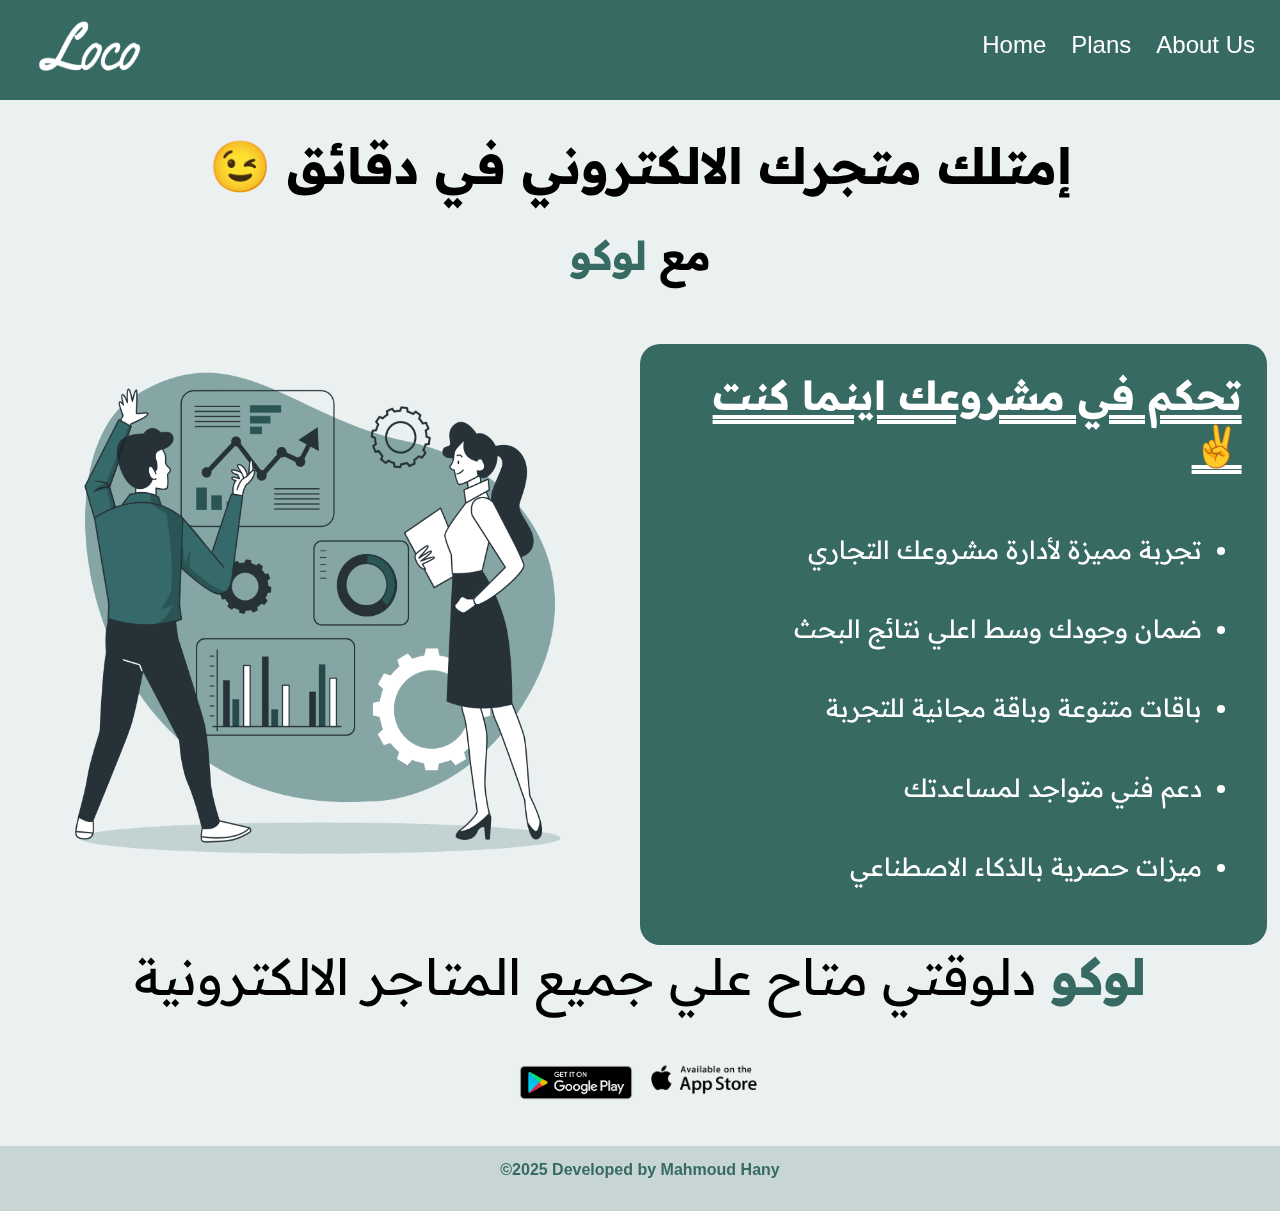
==== index.html @ 1de30841 "Finished Plans Page" ====
<!DOCTYPE html>
<html lang="en">
<head>
    <meta charset="UTF-8">
    <meta name="viewport" content="width=device-width, initial-scale=1.0">
    <link rel="stylesheet" href="./style/style.css">
    <title>Loco</title>
</head>
<body>
    <header class="header">
        <img src="./img/Loco.png" alt="Logo" id="logo">
        <nav>
            <ul id="navbar">
                <li><a href="./pages/about.html">About Us</a></li>
                <li><a href="./pages/plans.html">Plans</a></li>
                <li><a href="#">Home</a></li>
            </ul>
        </nav>
    </header>
    <h1 class="first_heading">إمتلك متجرك الالكتروني في دقائق 😉</h1>
    <h2 class="second_heading">مع <span>لوكو</span></h2>
    <div class="service_container">
        <img src="./img/service.png" alt="Services" id="service">
        <div class="service_container_card">
            <p>
                <u>تحكم في مشروعك اينما كنت ✌️</u>
            </p>
            <ul>
                <li>تجربة مميزة لأدارة مشروعك التجاري</li>
                <li>ضمان وجودك وسط اعلي نتائج البحث</li>
                <li>باقات متنوعة وباقة مجانية للتجربة</li>
                <li>دعم فني متواجد لمساعدتك</li>
                <li>ميزات حصرية بالذكاء الاصطناعي </li>
            </ul>
        </div>
    </div>
    <p class="download_text">
        <span>لوكو</span>
        دلوقتي متاح علي جميع المتاجر الالكترونية
    </p>
    <div class="download_stores">
        <img src="../img/play.png" alt="play_store">
        <img src="../img/appstore.png" alt="app_store">
    </div> 
<footer>&copy;<p>2025 Developed by Mahmoud Hany</p></footer>
</body>
</html>
---- style/style.css ----
@import url('https://fonts.googleapis.com/css2?family=Readex+Pro:wght@160..700&display=swap');

body{
    background-color: rgba(54, 106, 106, 0.1);
    padding: 0;
    margin: 0;
}
.header{
    background-color: #366a63;
    display: flex;
    justify-content: space-between;
    height: 100px;
    width: 100%;
    padding: 0;
    margin: 0;
}
#logo{
    width: 8%; 
    height: 70%;
    padding-left: 3%;
    padding-top: 15px;
}
#navbar li{
    list-style: none;
    display: inline;
    padding-right: 25px;
    padding-top: 15px;
    float: right;
}
#navbar li a {
    text-decoration: none;
    color: white;
    font-size: 24px;
    font-family:'Lucida Sans', 'Lucida Sans Regular', 'Lucida Grande', 'Lucida Sans Unicode', Geneva, Verdana, sans-serif;
}
footer{
    text-align: center;
    font-family: 'Lucida Sans', 'Lucida Sans Regular', 'Lucida Grande', 'Lucida Sans Unicode', Geneva, Verdana, sans-serif;
    color: #366a63;
    font-weight: bold;
    background-color: rgba(54, 106, 106, 0.2);
    height: 50px;
    padding-top: 15px;
}
footer p{
    display: inline;
    text-align: center;
    margin: 0;
}
.first_heading{
    text-align: center;
    direction: rtl;
    font-size: 50px;
    font-family: "Readex Pro";
}
.second_heading{
    text-align: center;
    direction: rtl;
    font-size: 40px;
    font-family: "Readex Pro";
    padding: 0;
    margin: 0;
}
.second_heading span{
    color: #366a63;
}
#service{
    width: 50%;
}
.service_container{
    display: flex;
    justify-content: space-between;
}
.service_container_card{
    background-color: #366a63;
    width: 80%;
    border-radius: 20px;
    height: 550px;
    display: inline;
    padding: 2%;
    margin-top: 5%;
    margin-right: 1%;
}
.service_container_card p{
    direction: rtl;
    font-family:"Readex Pro";
    font-size: 40px;
    font-weight: bold;
    color: white;
    margin: 0;
}
.service_container_card p u{
    text-decoration-line: underline;
    text-decoration-style: double;
    text-underline-offset: 5px;
}
.service_container_card ul{
    direction: rtl;
    display: block;
}
.service_container_card ul li{
    direction: rtl;
    font-family:"Readex Pro";
    display: blrelativeock;
    padding-top: 9%;
    color: white;
    float: right;
    font-size: 25px;
}
.download_stores{
    mix-blend-mode: color-burn;
    margin-bottom: 3%;
    display: flex;
    justify-content: center;
}
.download_stores img{
    width: 10%;
    height: 20%;
}
.download_text{
    text-align: center;
    direction: rtl;
    font-size: 50px;
    font-family: "Readex Pro";
    margin-top: 0;
}
.download_text span{
    color: #366a63;
    font-weight: bold;
}
.contact_section{
    margin-right: 200px;
    margin-left: 200px;
    border-radius: 10px;
    height: 250px;
    margin-bottom: 50px;
    display: grid;
    place-items: center;
}
.bridge_to_contact{
    text-align: center;
    direction: rtl;
    font-size: 60px;
    font-family: "Readex Pro";
    margin-top: 0;
    padding-top: 1%;
    color: #366a63;
    height: 30px;
}
.contact_section button{
    background-color: #366a63;
    color: white;
    border: none;
    border-radius: 10px;
    text-decoration: none;
    font-size: 20px;
    cursor: pointer;
    height: 60px;
    width: 200px;
    font-family: "Readex Pro";
    margin-bottom: 20px;
    font-weight: bold;
    opacity: 1;
    transition: 0.3s;
}
.contact_section button:hover {opacity: 0.6}
.plans_heading{
    text-align: center;
    direction: rtl;
    font-size: 60px;
    font-family: "Readex Pro";
    color: #366a63;
}
.plans_text{
    text-align: center;
    direction: rtl;
    font-size: 20px;
    font-family: "Readex Pro";
    font-weight: 400;
    margin-bottom: 4%;
}
.plans_features{
    background-color: rgba(54, 106, 106, 0.2);
    margin-right: 300px;
    margin-left: 300px;
    border-radius: 10px;
    height: 250px;
    margin-bottom: 50px;
    display: flex;
    justify-content: space-between
}
.first_column{
    padding-left: 70px;
    padding-top: 30px ;
    text-align: center;
    direction: rtl;
    font-size: 25px;
    font-family: "Readex Pro";
    font-weight: bold;
}
.second_column{
    padding-right: 70px;
    padding-top: 30px ;
    text-align: center;
    direction: rtl;
    font-size: 25px;
    font-family: "Readex Pro";
    font-weight: bold;
}
.plans_features p{
    padding-bottom: 30px;
}
.plans_features img{
    margin-right:10px;
}
.plans_custom_text{
    text-align: center;
    direction: rtl;
    font-size: 70px;
    font-family: "Readex Pro";
    font-weight: 400;
    margin-bottom: 4%;
    color: #366a63;
}
.packs{
    display: flex;
    align-items: center;
    justify-content: space-between;
    margin-bottom: 6%;
    align-items: flex-start;
    gap: 20px; 
}
.first_pack{
    margin-left: 6%;
    width: 300px;
    border: 5px solid #366a63;
}
.second_pack{
    width: 300px;
    border: 5px solid #366a63;
}
.third_pack{
    width: 300px;
    border: 5px solid #366a63;
}
.fourth_pack{
    width: 300px;
    margin-right: 6%;
    border: 5px solid #366a63;
}
.packs tr td{
    font-size: 30px;
    text-align: center;
    font-family: 'Lucida Sans', 'Lucida Sans Regular', 'Lucida Grande', 'Lucida Sans Unicode', Geneva, Verdana, sans-serif;
    color: #366a63;
    font-weight: 300;
    padding-bottom: 30px;
}
.packs tr th{
    font-size: 40px;
    text-align: center;
    font-family: 'Lucida Sans', 'Lucida Sans Regular', 'Lucida Grande', 'Lucida Sans Unicode', Geneva, Verdana, sans-serif;
    color: white;
    background-color: #366a63;
    font-weight: bold;
}
.about_heading{
    font-size: 70px;
    text-align: center;
    font-family: 'Lucida Sans', 'Lucida Sans Regular', 'Lucida Grande', 'Lucida Sans Unicode', Geneva, Verdana, sans-serif;
    color: #366a63;
}
.team{
    width: 50%;
}
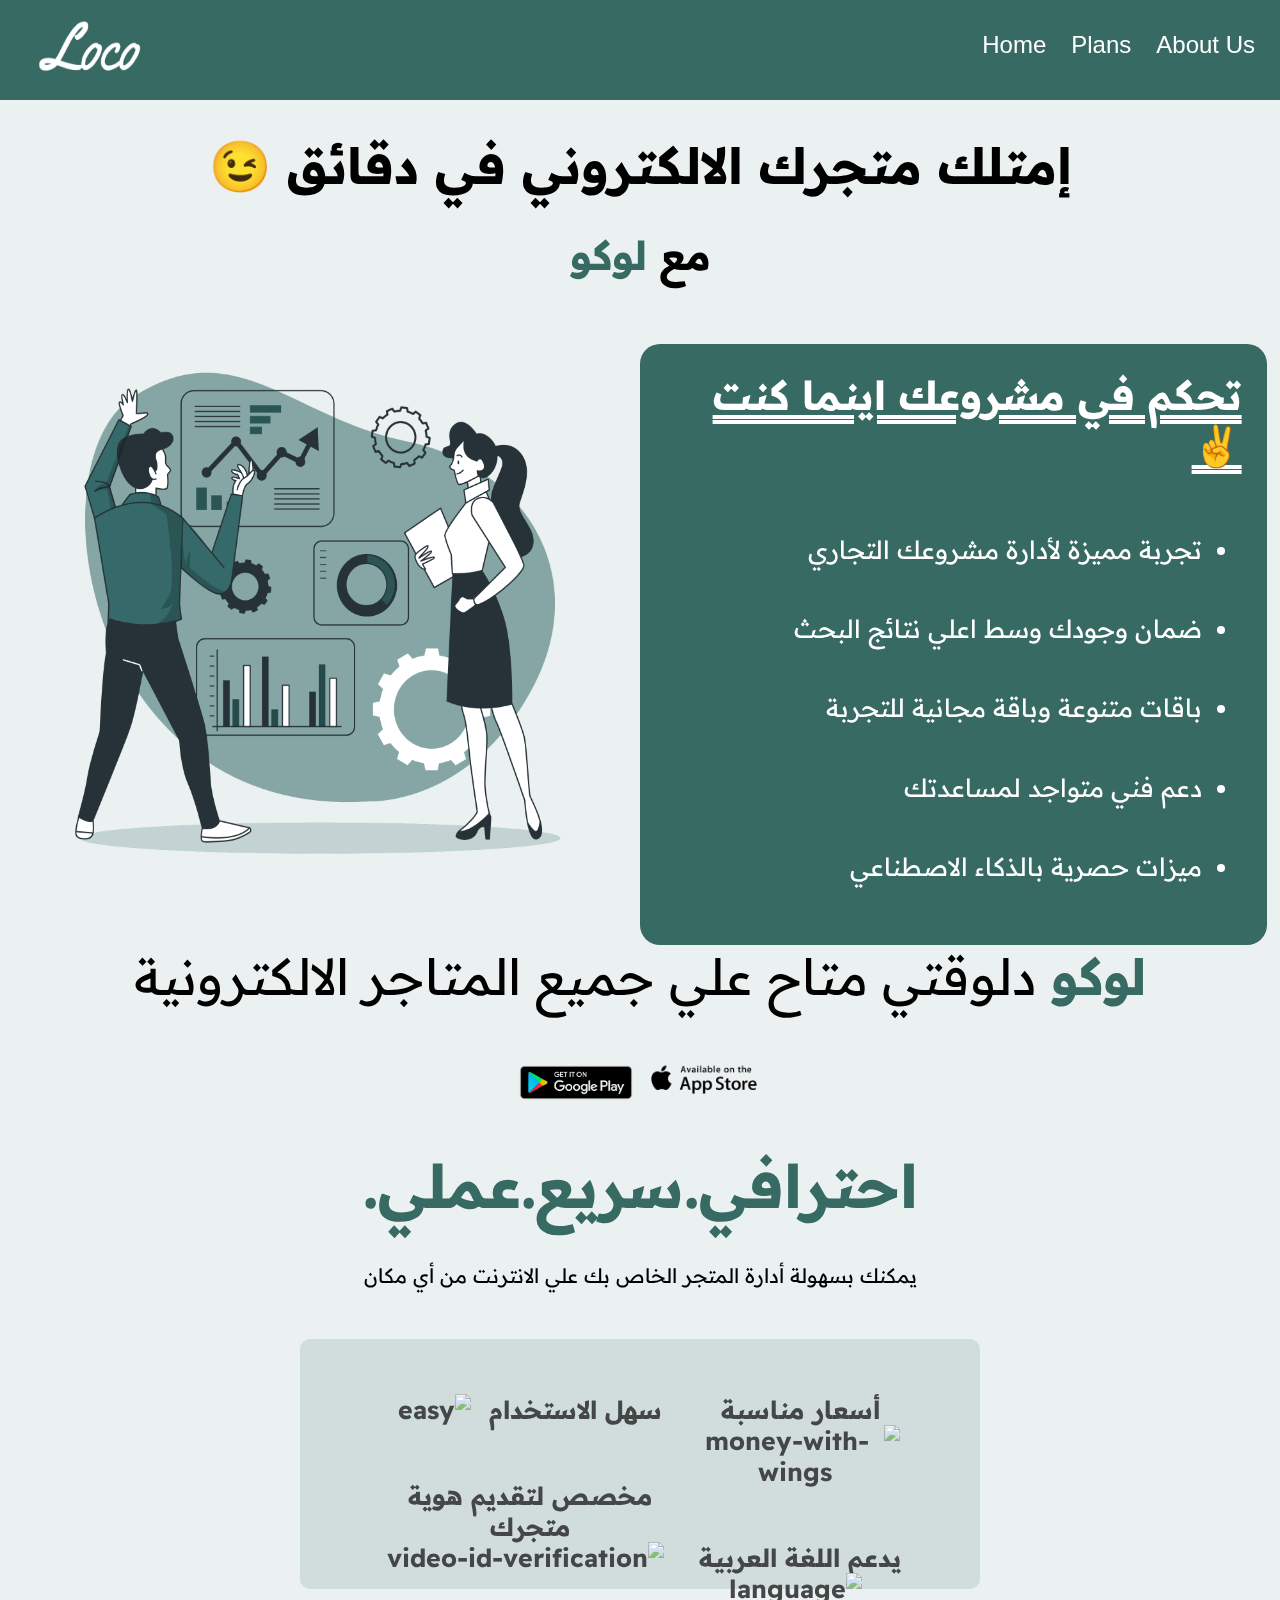
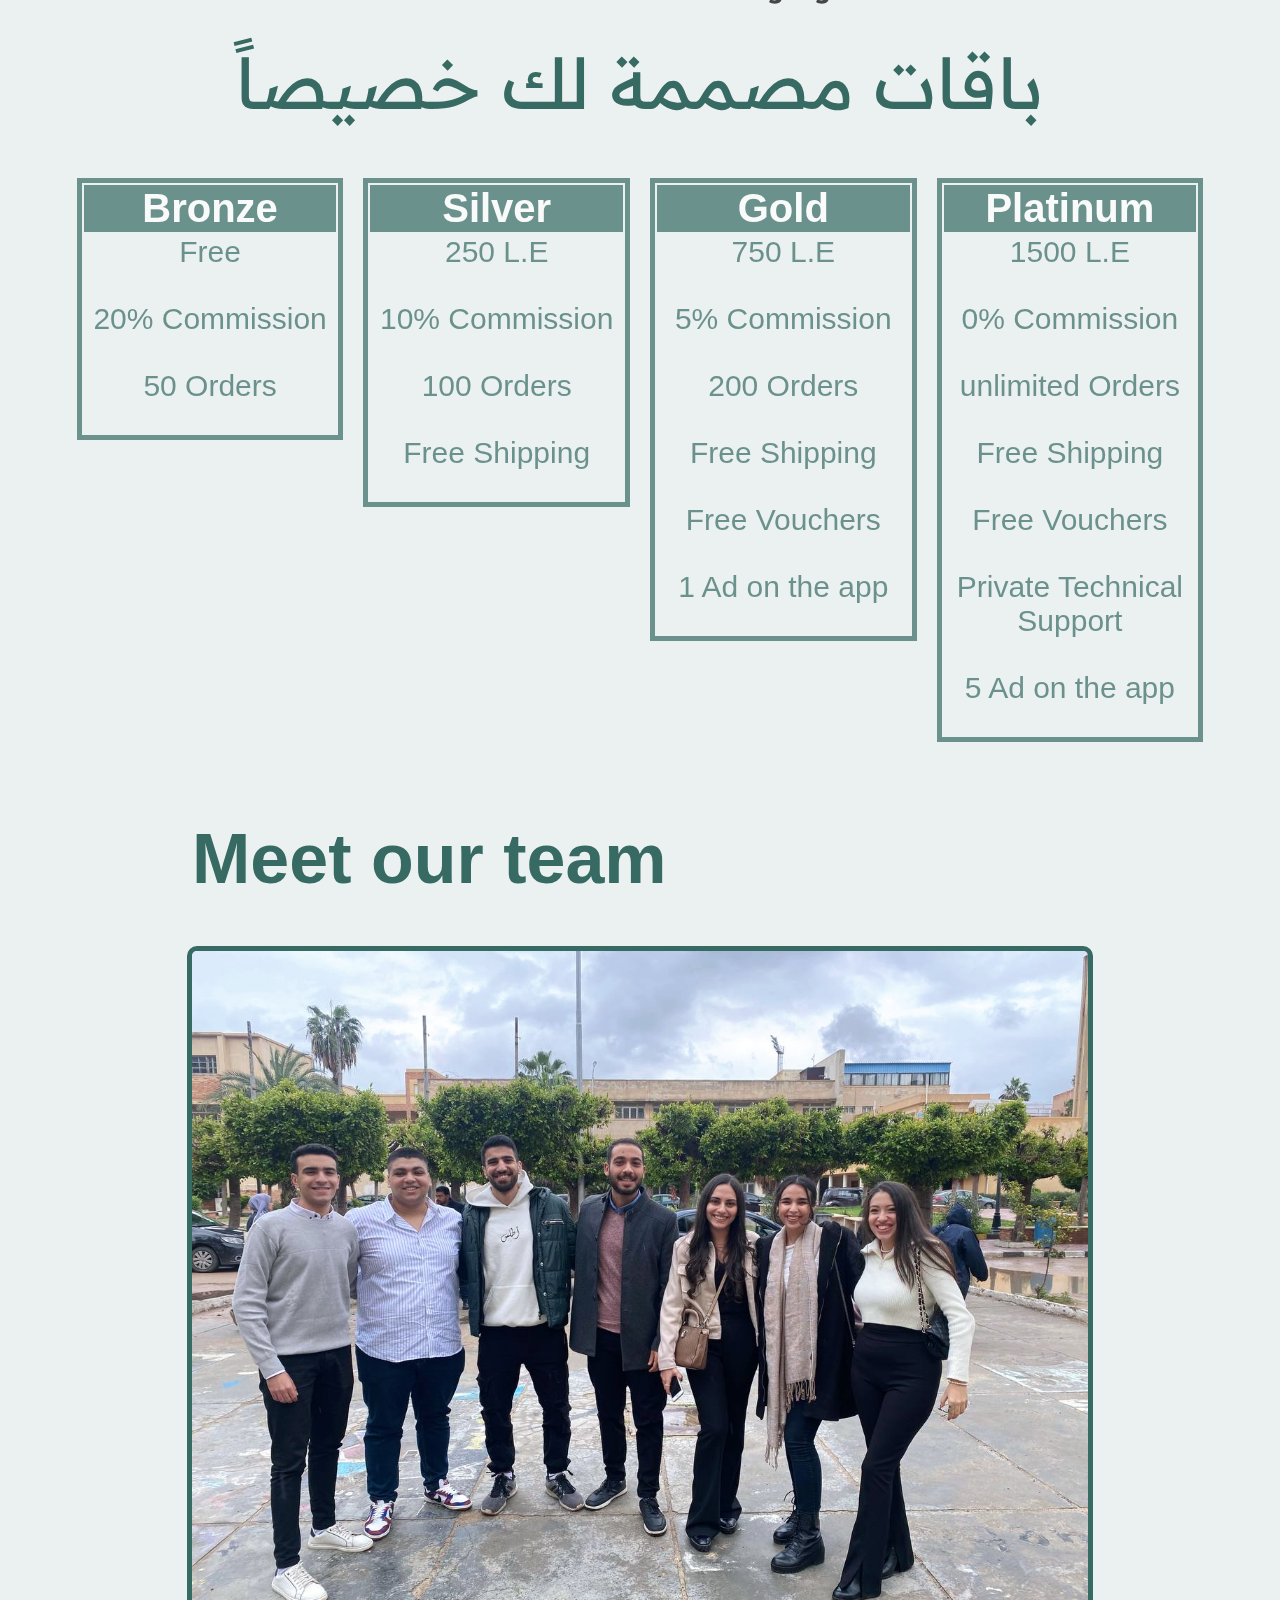
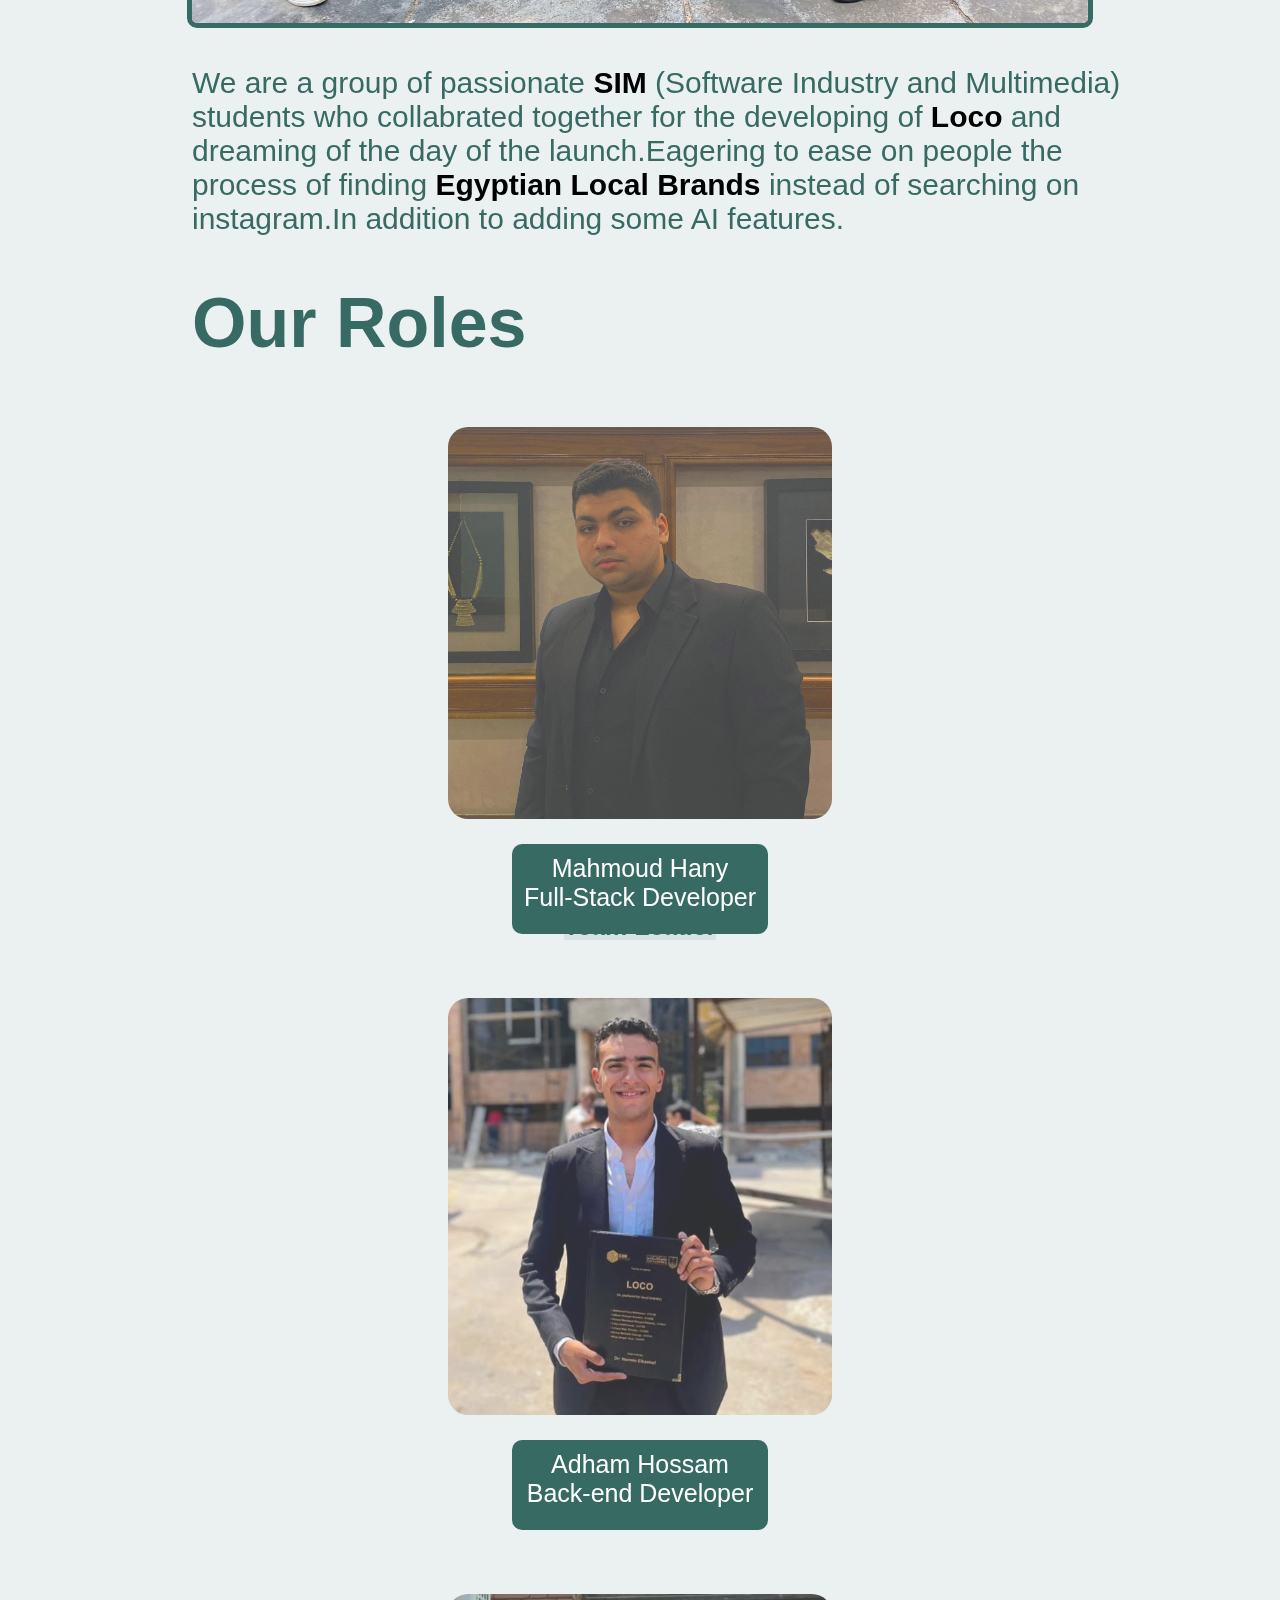
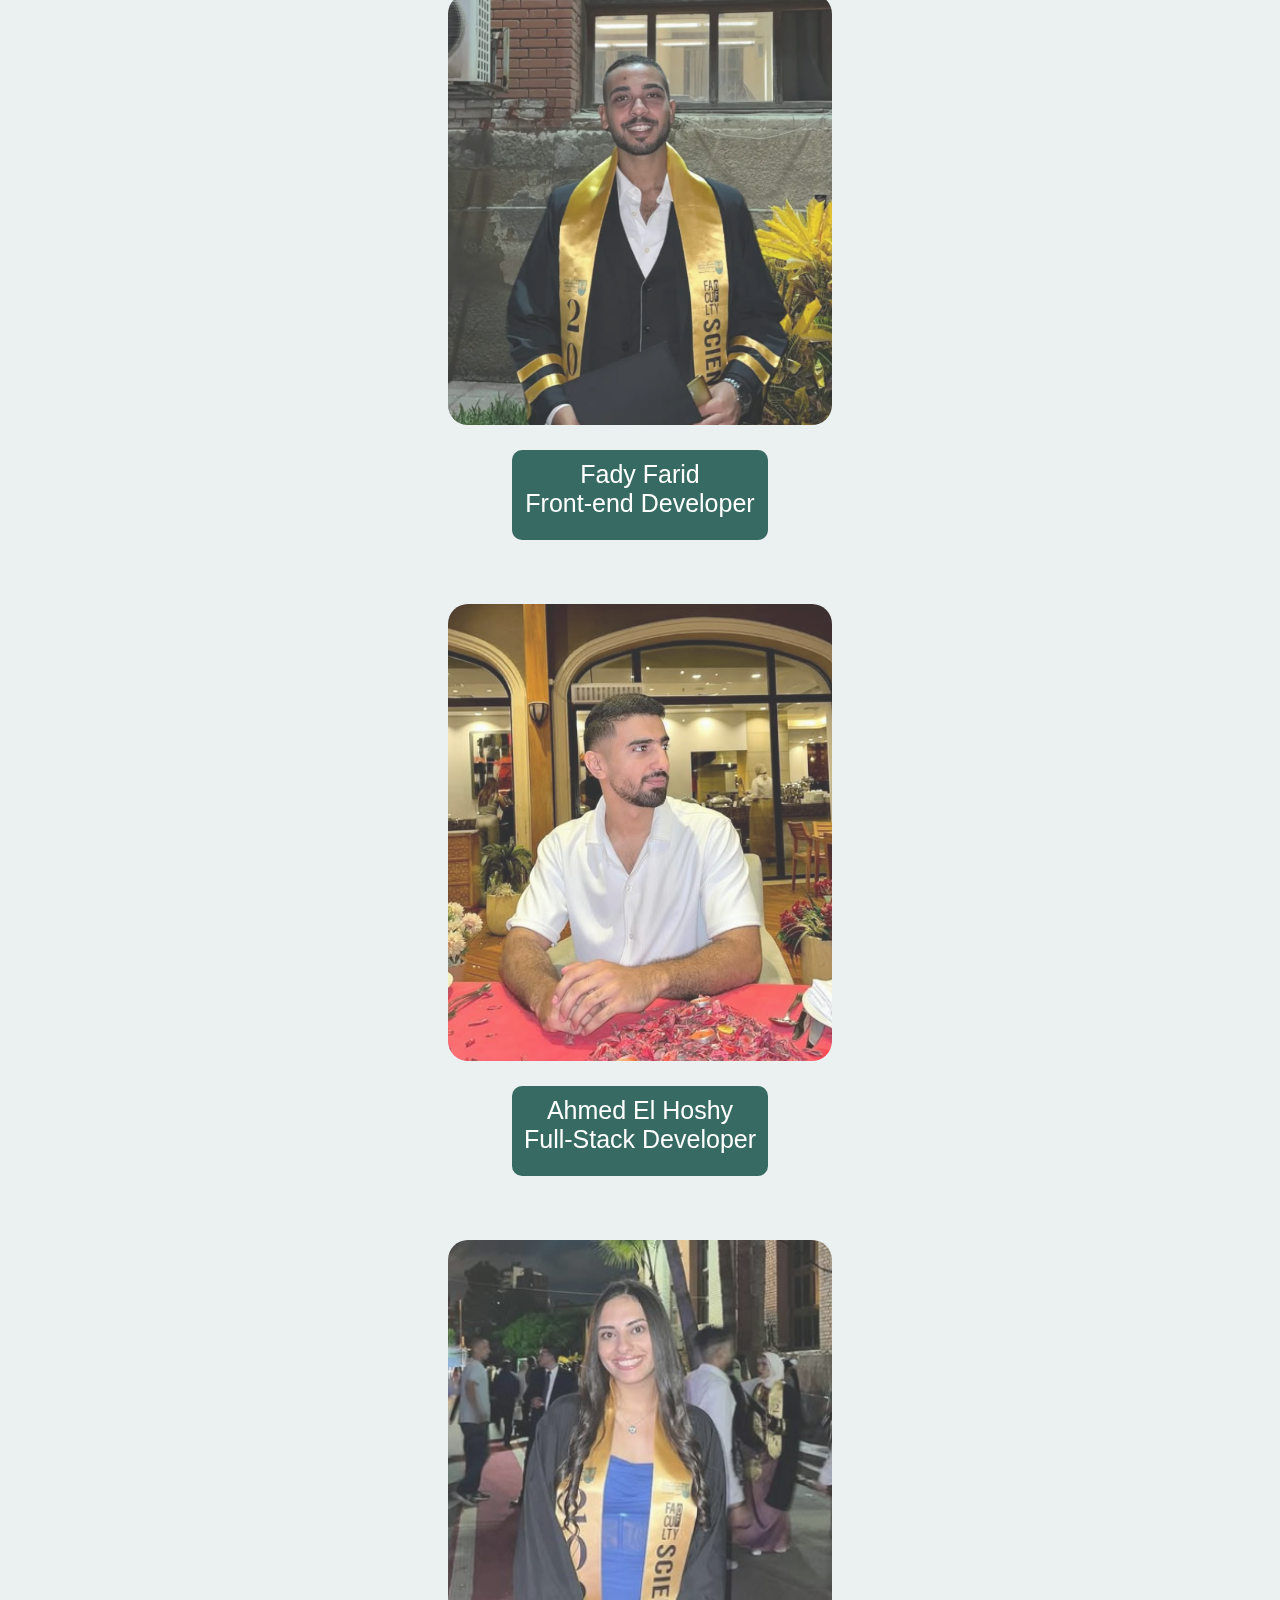
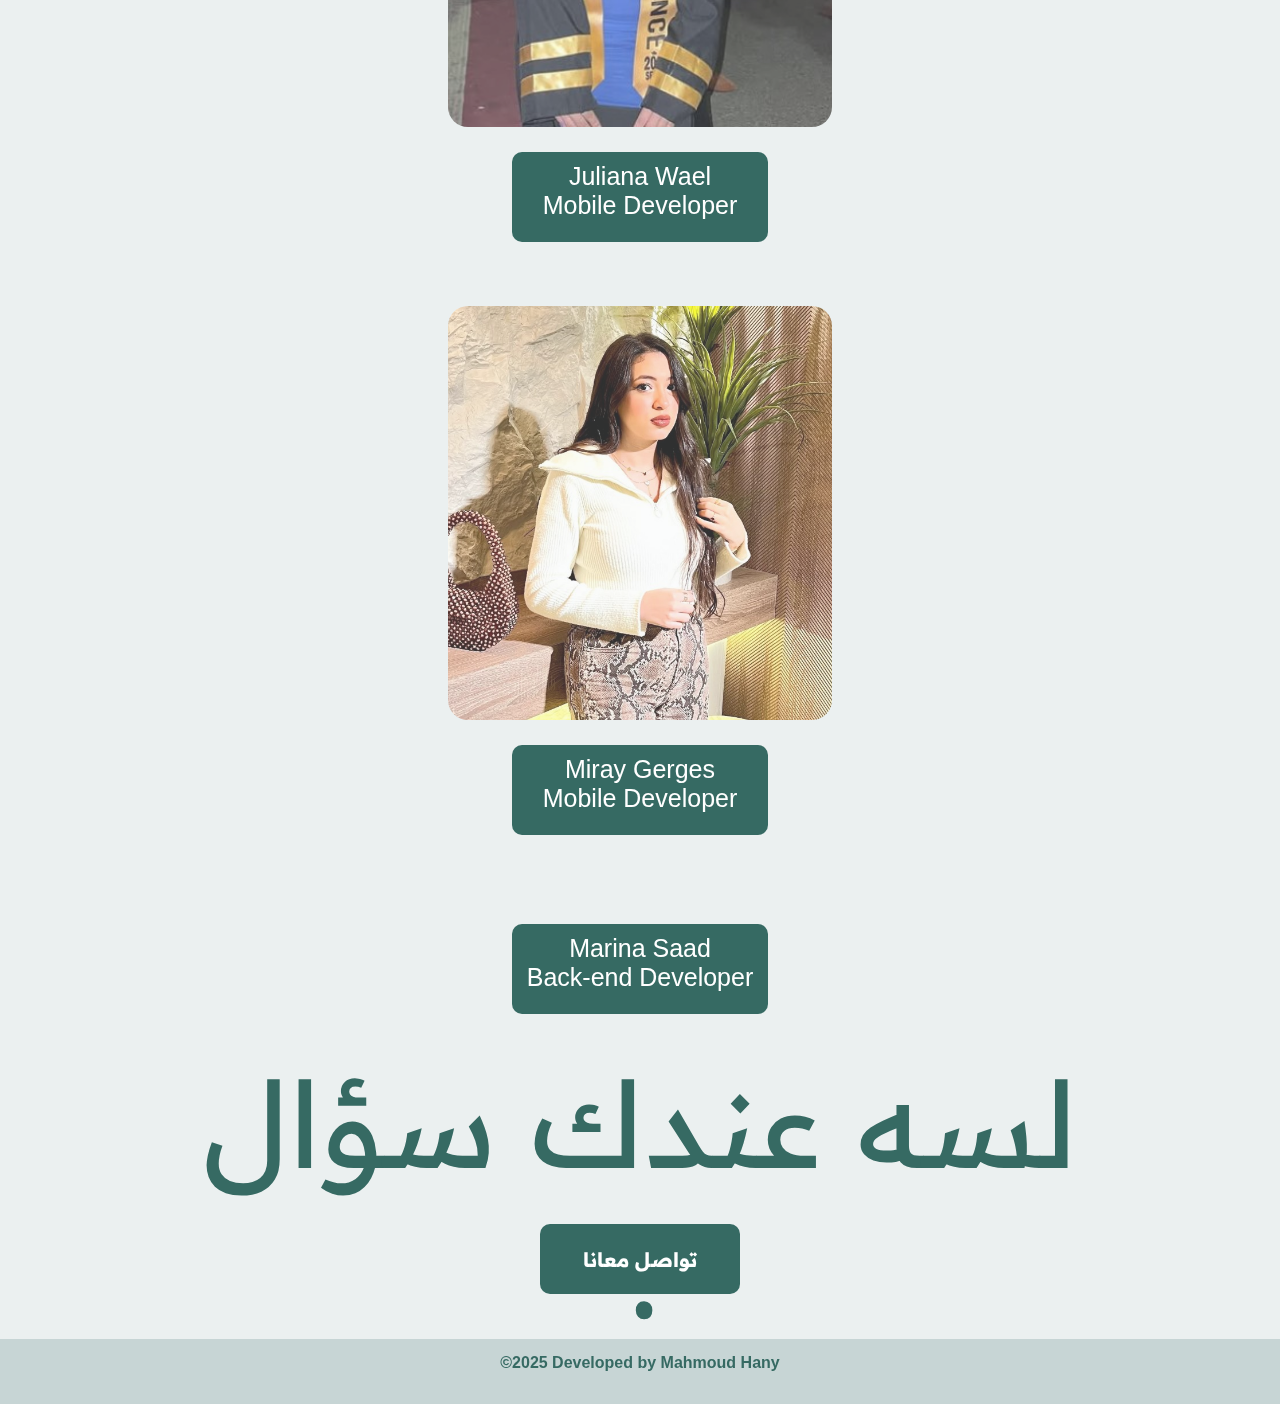
==== commit 615981bd: "Merged the site sections" ====
--- a/index.html
+++ b/index.html
@@ -11,8 +11,8 @@
         <img src="./img/Loco.png" alt="Logo" id="logo">
         <nav>
             <ul id="navbar">
-                <li><a href="./pages/about.html">About Us</a></li>
-                <li><a href="./pages/plans.html">Plans</a></li>
+                <li><a href="#about">About Us</a></li>
+                <li><a href="#plans">Plans</a></li>
                 <li><a href="#">Home</a></li>
             </ul>
         </nav>
@@ -20,7 +20,7 @@
     <h1 class="first_heading">إمتلك متجرك الالكتروني في دقائق 😉</h1>
     <h2 class="second_heading">مع <span>لوكو</span></h2>
     <div class="service_container">
-        <img src="./img/service.png" alt="Services" id="service">
+        <img src="./img/service.png" alt="Services" id="service" loading="lazy">
         <div class="service_container_card">
             <p>
                 <u>تحكم في مشروعك اينما كنت ✌️</u>
@@ -39,9 +39,150 @@
         دلوقتي متاح علي جميع المتاجر الالكترونية
     </p>
     <div class="download_stores">
-        <img src="../img/play.png" alt="play_store">
-        <img src="../img/appstore.png" alt="app_store">
-    </div> 
+        <img src="./img/play.png" alt="play_store">
+        <img src="./img/appstore.png" alt="app_store">
+    </div>
+    
+    
+    <section id="plans">
+        <h1 class="plans_heading">احترافي.سريع.عملي.</h1>
+    <h3 class="plans_text">يمكنك بسهولة أدارة المتجر الخاص بك علي الانترنت من أي مكان</h3>
+
+    <div class="plans_features">
+        <div class="first_column">
+        <P class="easy">
+            سهل الاستخدام
+            <img width="30" height="30" 
+            src="https://img.icons8.com/ios-filled/50/easy.png" 
+            alt="easy"/>
+        </P>
+        <P class="customised">
+            مخصص لتقديم هوية متجرك
+            <img width="30" height="30"
+            src="https://img.icons8.com/ios-filled/50/video-id-verification.png" 
+            alt="video-id-verification"/>
+        </P>
+        </div>
+        <div class="second_column">
+        <P class="prices">
+            أسعار مناسبة
+            <img width="30" height="30" 
+            src="https://img.icons8.com/ios-filled/50/money-with-wings.png" 
+            alt="money-with-wings"/>
+        </P>
+        <P class="lang">
+            يدعم اللغة العربية
+            <img width="30" height="30" 
+            src="https://img.icons8.com/ios-filled/50/language.png" 
+            alt="language"/>
+        </P>
+    </div>
+    </div>
+
+    <h1 class="plans_custom_text">باقات مصممة لك خصيصاً</h1>
+
+    <div class="packs">
+            <table class="first_pack">
+                <tr><th>Bronze</th></tr>
+                <tr><td>Free</td></tr>
+                <tr><td>20% Commission</td></tr>
+                <tr><td>50 Orders</td></tr>
+            </table>
+            <table class="second_pack">
+                <tr><th>Silver</th></tr>
+                <tr><td>250 L.E</td></tr>
+                <tr><td>10% Commission</td></tr>
+                <tr><td>100 Orders</td></tr>
+                <tr><td>Free Shipping</td></tr>
+            </table>
+            <table class="third_pack">
+                <tr><th>Gold</th></tr>
+                <tr><td>750 L.E</td></tr>
+                <tr><td>5% Commission</td></tr>
+                <tr><td>200 Orders</td></tr>
+                <tr><td>Free Shipping</td></tr>
+                <tr><td>Free Vouchers</td></tr>
+                <tr><td> 1 Ad on the app</td></tr>
+            </table>
+            <table class="fourth_pack">
+                <tr><th>Platinum</th></tr>
+                <tr><td>1500 L.E</td></tr>
+                <tr><td>0% Commission</td></tr>
+                <tr><td>unlimited Orders</td></tr>
+                <tr><td>Free Shipping</td></tr>
+                <tr><td>Free Vouchers</td></tr>
+                <tr><td>Private Technical Support</td></tr>
+                <tr><td>5 Ad on the app</td></tr>
+            </table>
+    </div>
+    </section>
+
+
+    <section id="about">
+        <div class="about">
+            <h1 class="about_heading">Meet our team</h1>
+            <img src="../img/img1.jpg" class="team" loading="lazy">
+            <p>We are a group of passionate<span> SIM</span> (Software Industry and Multimedia) 
+                students who collabrated together for the developing of <span>Loco</span>
+                and dreaming of the day of the launch.Eagering to ease on people the process of 
+                finding <span>Egyptian Local Brands </span>instead of searching on instagram.In addition to 
+                adding some AI features.
+            </p>
+        </div>
+        
+        <div class="rules">
+            <h1 class="about_heading">Our Roles</h1>
+            <div class="person">
+                <img src="../img/bonga.jpg" loading="lazy">
+                <p class="bonga">
+                    Mahmoud Hany<br>
+                    Full-Stack Developer<br>
+                    <span>Team Leader</span>
+                </p>
+                <img src="../img/dom.jpg" loading="lazy">
+                <p>
+                    Adham Hossam<br>
+                    Back-end Developer<br><br>
+                </p>
+                <img src="../img/fady.png" loading="lazy">
+                <p>
+                    Fady Farid<br>
+                    Front-end Developer<br><br>
+                </p>
+                <img src="../img/hosh.jpg" loading="lazy">
+                <p>
+                    Ahmed El Hoshy<br>
+                    Full-Stack Developer<br><br>
+                </p>
+                <img src="../img/jojo.jpg" loading="lazy">
+                <p>
+                    Juliana Wael<br>
+                    Mobile Developer<br><br>
+                </p>
+                <img src="../img/mira.jpg" loading="lazy">
+                <p>
+                    Miray Gerges<br>
+                    Mobile Developer<br><br>
+                </p>
+                <img src="../img/marina.jpg" loading="lazy">
+                <p>
+                    Marina Saad<br>
+                    Back-end Developer<br><br>
+                </p>
+            </div>
+            <div class="contact_section">
+                <p class="bridge_to_contact">
+                    لسه عندك سؤال ؟
+                </p>
+                <a href="https://www.facebook.com/profile.php?id=100025439300084" target="_blank">
+                <button>
+                    تواصل معانا
+                </button>
+                </a>
+            </div>
+        </div>
+    </section>
+
 <footer>&copy;<p>2025 Developed by Mahmoud Hany</p></footer>
 </body>
 </html>--- a/style/style.css
+++ b/style/style.css
@@ -4,6 +4,9 @@
     background-color: rgba(54, 106, 106, 0.1);
     padding: 0;
     margin: 0;
+}
+html {
+    scroll-behavior: smooth;
 }
 .header{
     background-color: #366a63;
@@ -140,10 +143,11 @@
 .bridge_to_contact{
     text-align: center;
     direction: rtl;
-    font-size: 60px;
+    font-size: 120px;
     font-family: "Readex Pro";
     margin-top: 0;
     padding-top: 1%;
+    padding-bottom: 3%;
     color: #366a63;
     height: 30px;
 }
@@ -155,7 +159,7 @@
     text-decoration: none;
     font-size: 20px;
     cursor: pointer;
-    height: 60px;
+    height: 70px;
     width: 200px;
     font-family: "Readex Pro";
     margin-bottom: 20px;
@@ -187,8 +191,11 @@
     height: 250px;
     margin-bottom: 50px;
     display: flex;
-    justify-content: space-between
-}
+    justify-content: space-between;
+    opacity: 0.7;
+    transition: 0.2s
+}
+.plans_features:hover {opacity: 1}
 .first_column{
     padding-left: 70px;
     padding-top: 30px ;
@@ -228,26 +235,39 @@
     justify-content: space-between;
     margin-bottom: 6%;
     align-items: flex-start;
-    gap: 20px; 
-}
+    gap: 20px;
+}
+
 .first_pack{
     margin-left: 6%;
     width: 300px;
     border: 5px solid #366a63;
-}
+    opacity: 0.7;
+    transition: 0.2s
+}
+.first_pack:hover {opacity: 1}
 .second_pack{
     width: 300px;
     border: 5px solid #366a63;
-}
+    opacity: 0.7;
+    transition: 0.2s
+}
+.second_pack:hover {opacity: 1}
 .third_pack{
     width: 300px;
     border: 5px solid #366a63;
-}
+    opacity: 0.7;
+    transition: 0.2s; 
+}
+.third_pack:hover {opacity: 1}
 .fourth_pack{
     width: 300px;
     margin-right: 6%;
     border: 5px solid #366a63;
-}
+    opacity: 0.7;
+    transition: 0.2s
+}
+.fourth_pack:hover {opacity: 1}
 .packs tr td{
     font-size: 30px;
     text-align: center;
@@ -266,10 +286,71 @@
 }
 .about_heading{
     font-size: 70px;
-    text-align: center;
-    font-family: 'Lucida Sans', 'Lucida Sans Regular', 'Lucida Grande', 'Lucida Sans Unicode', Geneva, Verdana, sans-serif;
-    color: #366a63;
+    text-align: start;
+    font-family: 'Lucida Sans', 'Lucida Sans Regular', 'Lucida Grande', 'Lucida Sans Unicode', Geneva, Verdana, sans-serif;
+    color: #366a63;
+    margin-left: 15%;
 }
 .team{
-    width: 50%;
+    width: 70%;
+    display: block;
+    margin-left: auto;
+    margin-right: auto;
+    border-radius: 10px;
+    border: 5px solid #366a63;
+}
+.about p{
+    margin-top: 3%;
+    margin-left:15%;
+    margin-right:11%;
+    font-size: 30px;
+    font-family: 'Lucida Sans', 'Lucida Sans Regular', 'Lucida Grande', 'Lucida Sans Unicode', Geneva, Verdana, sans-serif;
+    color: #366a63;
+}
+.about p span{
+    color: black;
+    font-weight: bold;
+}
+.person img{
+    width: 30%;
+    display: block;
+    margin-left: auto;
+    margin-right: auto;
+    border-radius: 20px;
+    margin-top: 5%;
+    opacity: 0.8;
+    transition: 0.2s
+}
+.person img:hover {opacity: 1}
+.bonga{
+    background-color: #366a63;
+    color: white;
+    text-align: center;
+    margin-left: 40%;
+    margin-right: 40%;
+    border-radius: 10px;
+    height: 80px;
+    margin-bottom: 10%;
+    font-size: 25px;
+    font-family: 'Lucida Sans', 'Lucida Sans Regular', 'Lucida Grande', 'Lucida Sans Unicode', Geneva, Verdana, sans-serif;
+}
+.person p{
+    background-color: #366a63;
+    color: white;
+    text-align: center;
+    margin-left: 40%;
+    margin-right: 40%;
+    border-radius: 10px;
+    height: 80px;
+    padding-top: 10px;
+    margin-bottom: 2%;
+    font-size: 25px;
+    font-family: 'Lucida Sans', 'Lucida Sans Regular', 'Lucida Grande', 'Lucida Sans Unicode', Geneva, Verdana, sans-serif;
+}
+.person p span{
+    color: #366a63;
+    background-color:rgba(54, 106, 106, 0.1);
+    font-size: 25px;
+    font-family: 'Lucida Sans', 'Lucida Sans Regular', 'Lucida Grande', 'Lucida Sans Unicode', Geneva, Verdana, sans-serif;
+    font-weight: bold;
 }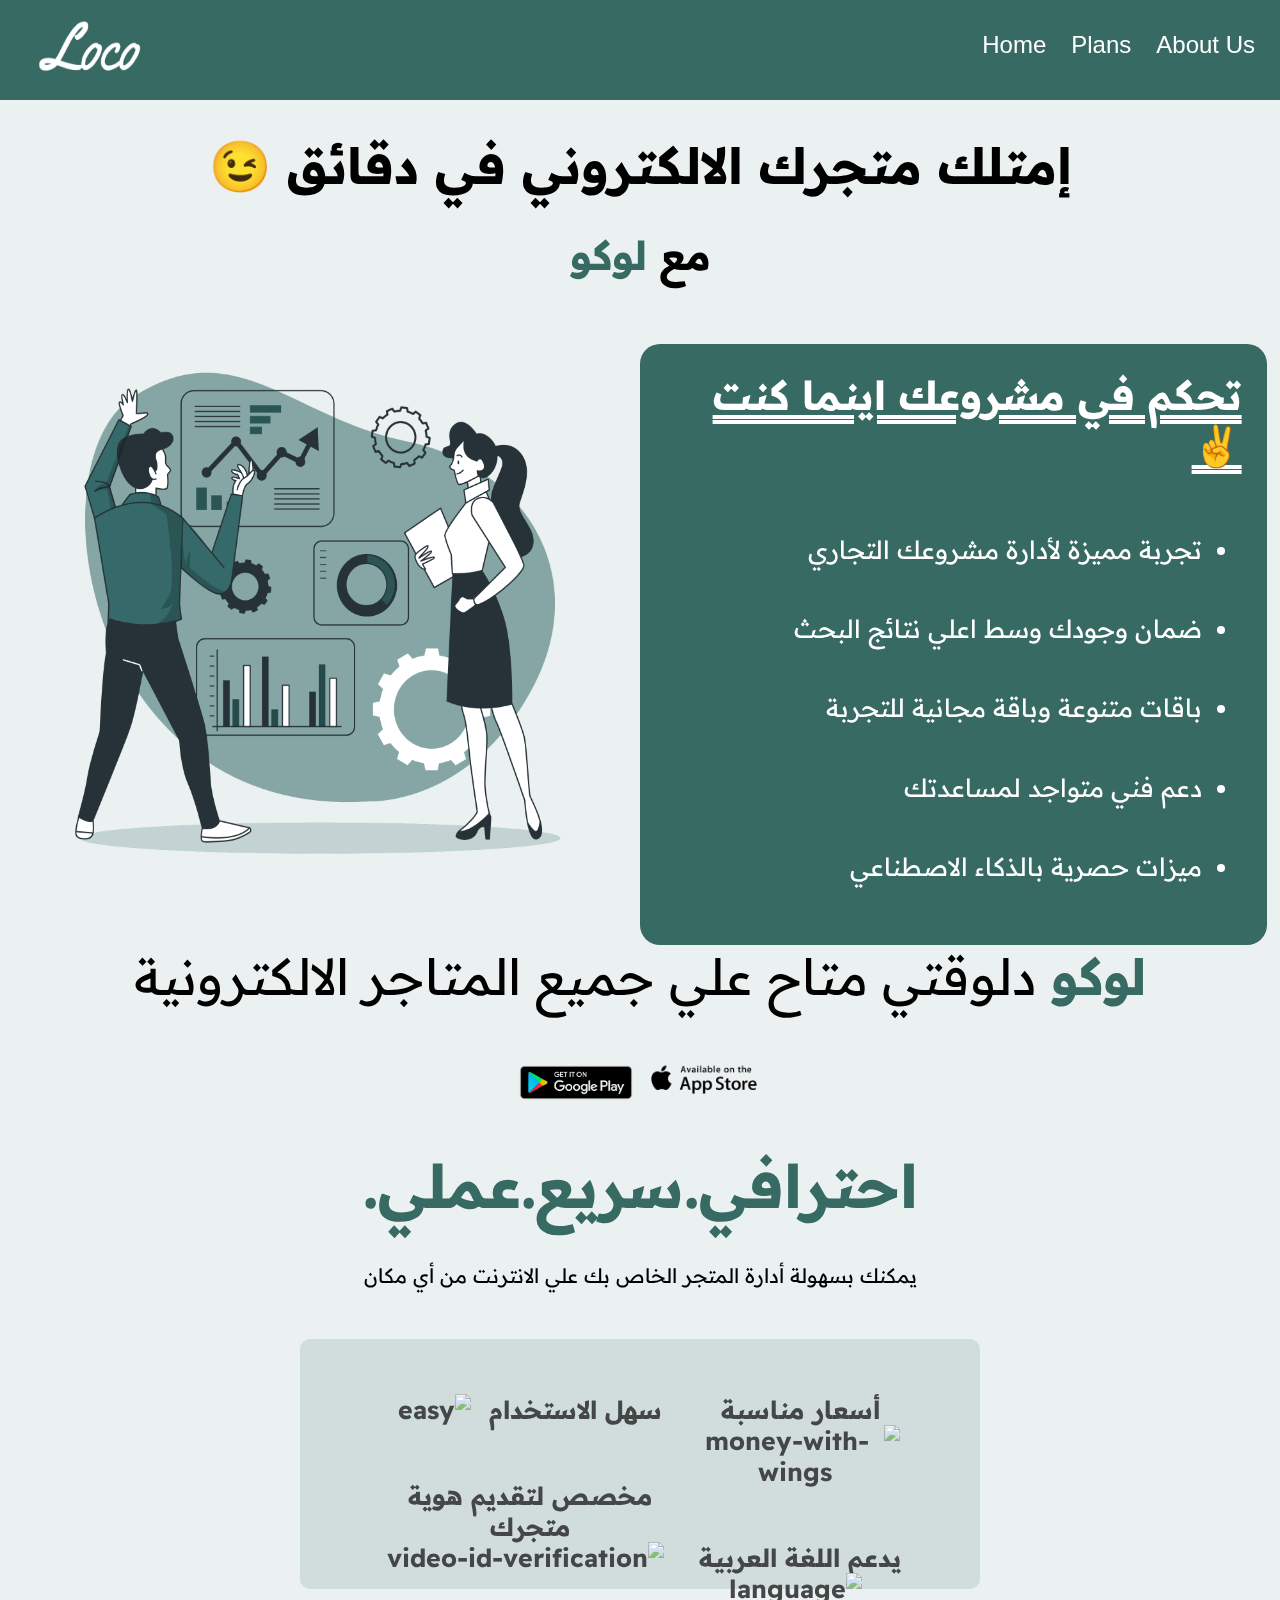
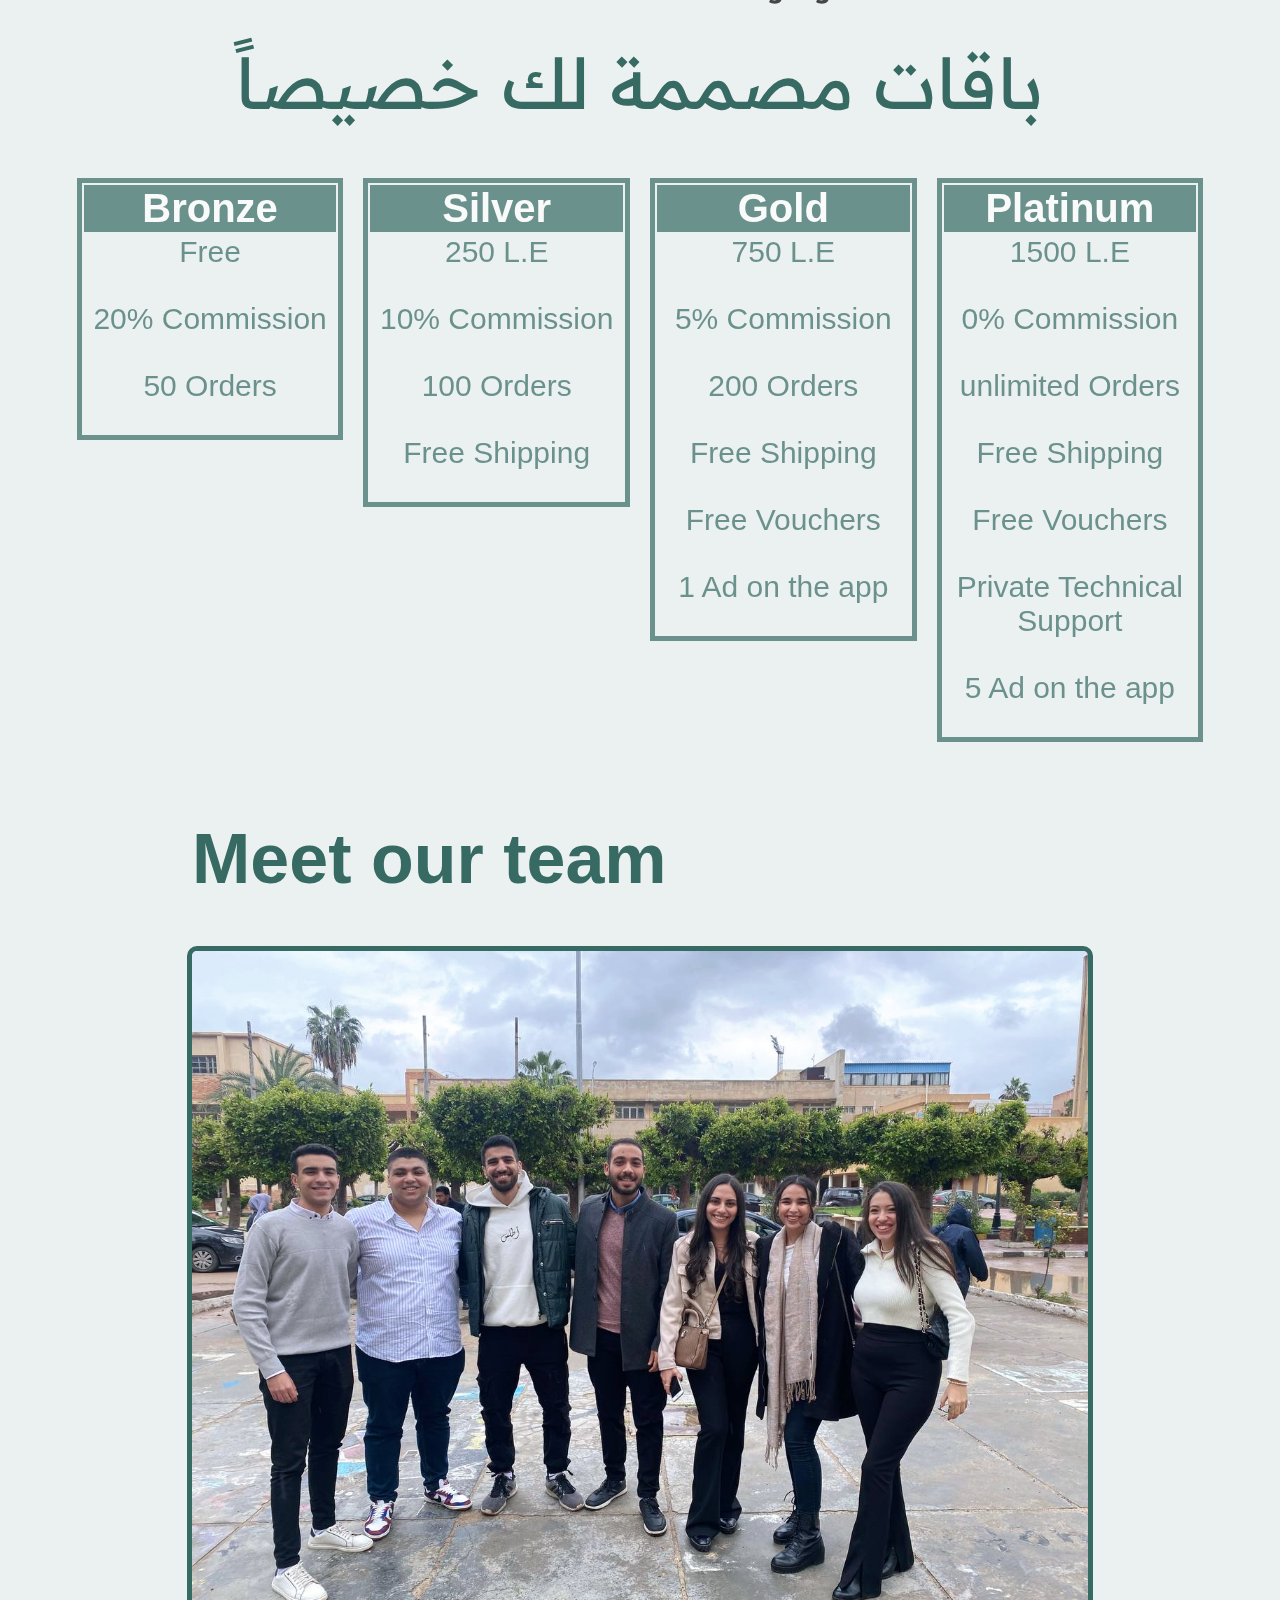
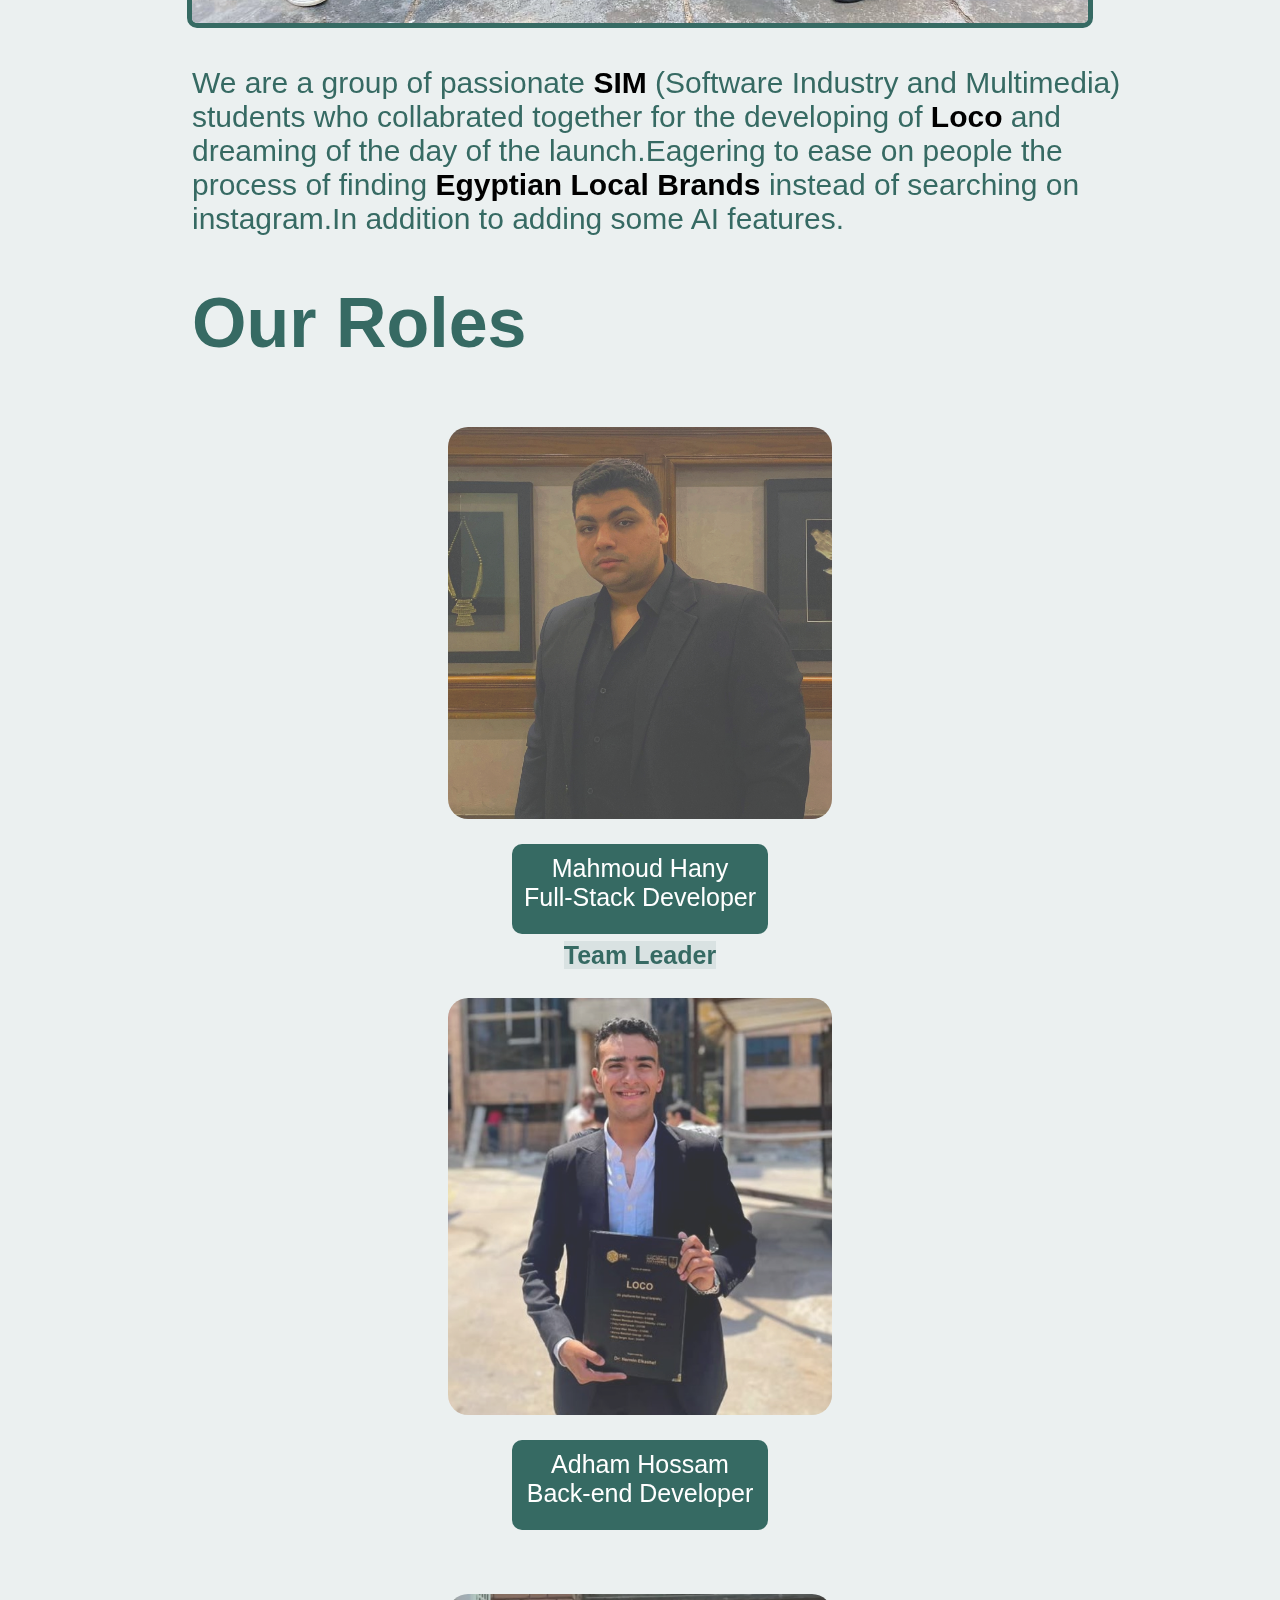
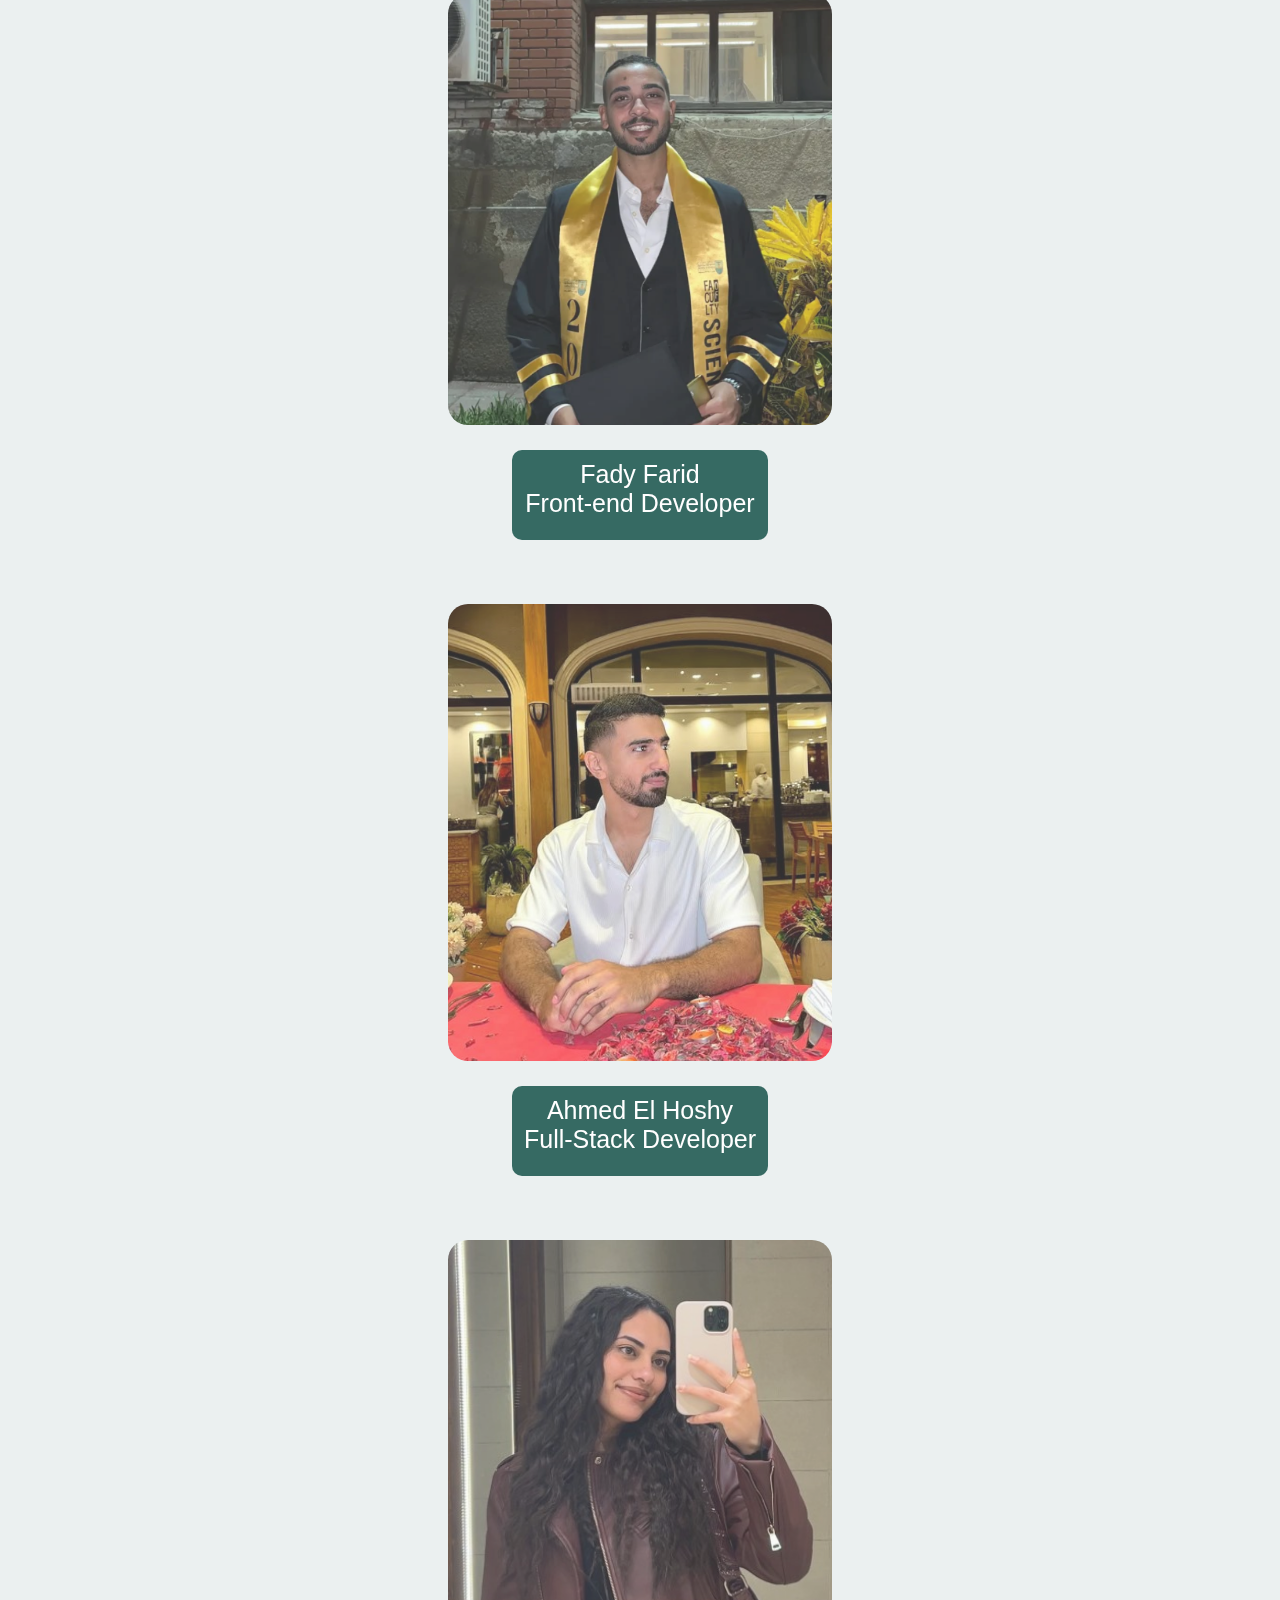
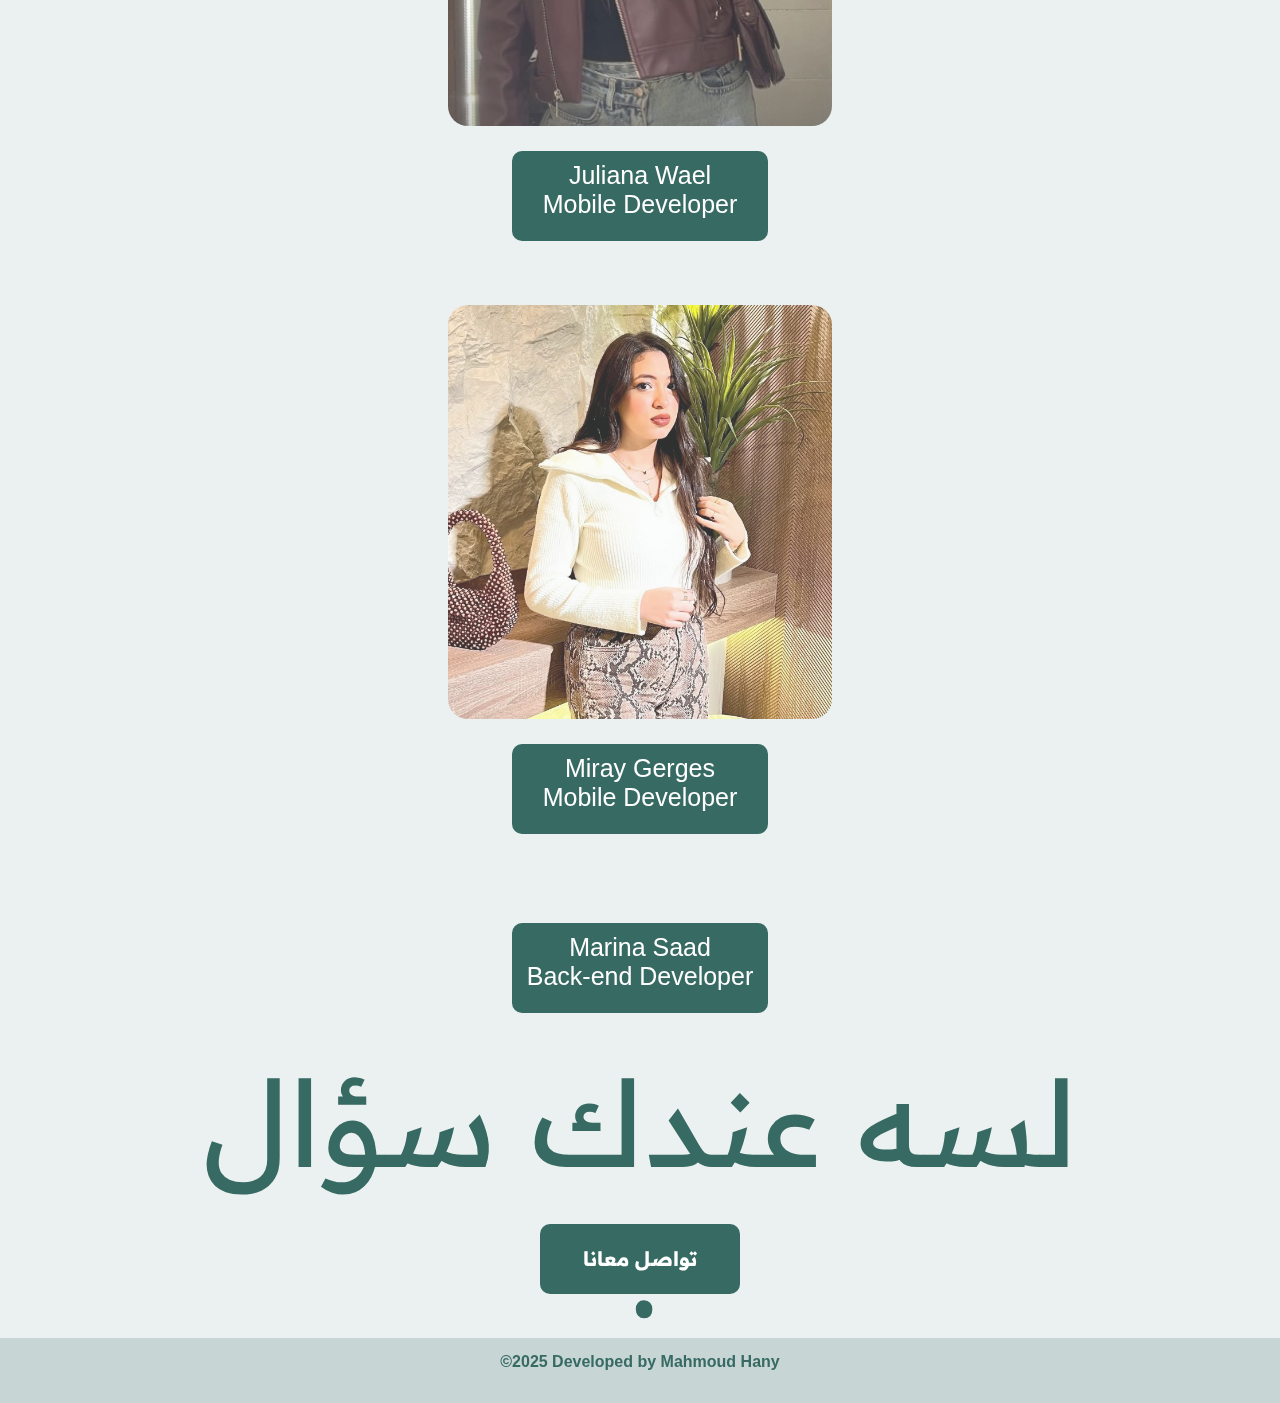
==== commit ab36e674: "Added favicon &&  replaced images" ====
--- a/index.html
+++ b/index.html
@@ -5,6 +5,7 @@
     <meta name="viewport" content="width=device-width, initial-scale=1.0">
     <link rel="stylesheet" href="./style/style.css">
     <title>Loco</title>
+    <link rel="icon" type="shortcut icon" href="./img/favicon.ico">
 </head>
 <body>
     <header class="header">
@@ -121,7 +122,7 @@
     <section id="about">
         <div class="about">
             <h1 class="about_heading">Meet our team</h1>
-            <img src="../img/img1.jpg" class="team" loading="lazy">
+            <img src="./img/img1.jpg" class="team" loading="lazy">
             <p>We are a group of passionate<span> SIM</span> (Software Industry and Multimedia) 
                 students who collabrated together for the developing of <span>Loco</span>
                 and dreaming of the day of the launch.Eagering to ease on people the process of 
@@ -133,38 +134,38 @@
         <div class="rules">
             <h1 class="about_heading">Our Roles</h1>
             <div class="person">
-                <img src="../img/bonga.jpg" loading="lazy">
+                <img src="./img/bonga.jpg" loading="lazy">
                 <p class="bonga">
                     Mahmoud Hany<br>
-                    Full-Stack Developer<br>
+                    Full-Stack Developer<br><br>
                     <span>Team Leader</span>
                 </p>
-                <img src="../img/dom.jpg" loading="lazy">
+                <img src="./img/dom.jpg" loading="lazy">
                 <p>
                     Adham Hossam<br>
                     Back-end Developer<br><br>
                 </p>
-                <img src="../img/fady.png" loading="lazy">
+                <img src="./img/fady.png" loading="lazy">
                 <p>
                     Fady Farid<br>
                     Front-end Developer<br><br>
                 </p>
-                <img src="../img/hosh.jpg" loading="lazy">
+                <img src="./img/hosh.jpg" loading="lazy">
                 <p>
                     Ahmed El Hoshy<br>
                     Full-Stack Developer<br><br>
                 </p>
-                <img src="../img/jojo.jpg" loading="lazy">
+                <img src="./img/jojo.jpg" loading="lazy">
                 <p>
                     Juliana Wael<br>
                     Mobile Developer<br><br>
                 </p>
-                <img src="../img/mira.jpg" loading="lazy">
+                <img src="./img/mira.jpg" loading="lazy">
                 <p>
                     Miray Gerges<br>
                     Mobile Developer<br><br>
                 </p>
-                <img src="../img/marina.jpg" loading="lazy">
+                <img src="./img/marina.jpg" loading="lazy">
                 <p>
                     Marina Saad<br>
                     Back-end Developer<br><br>
